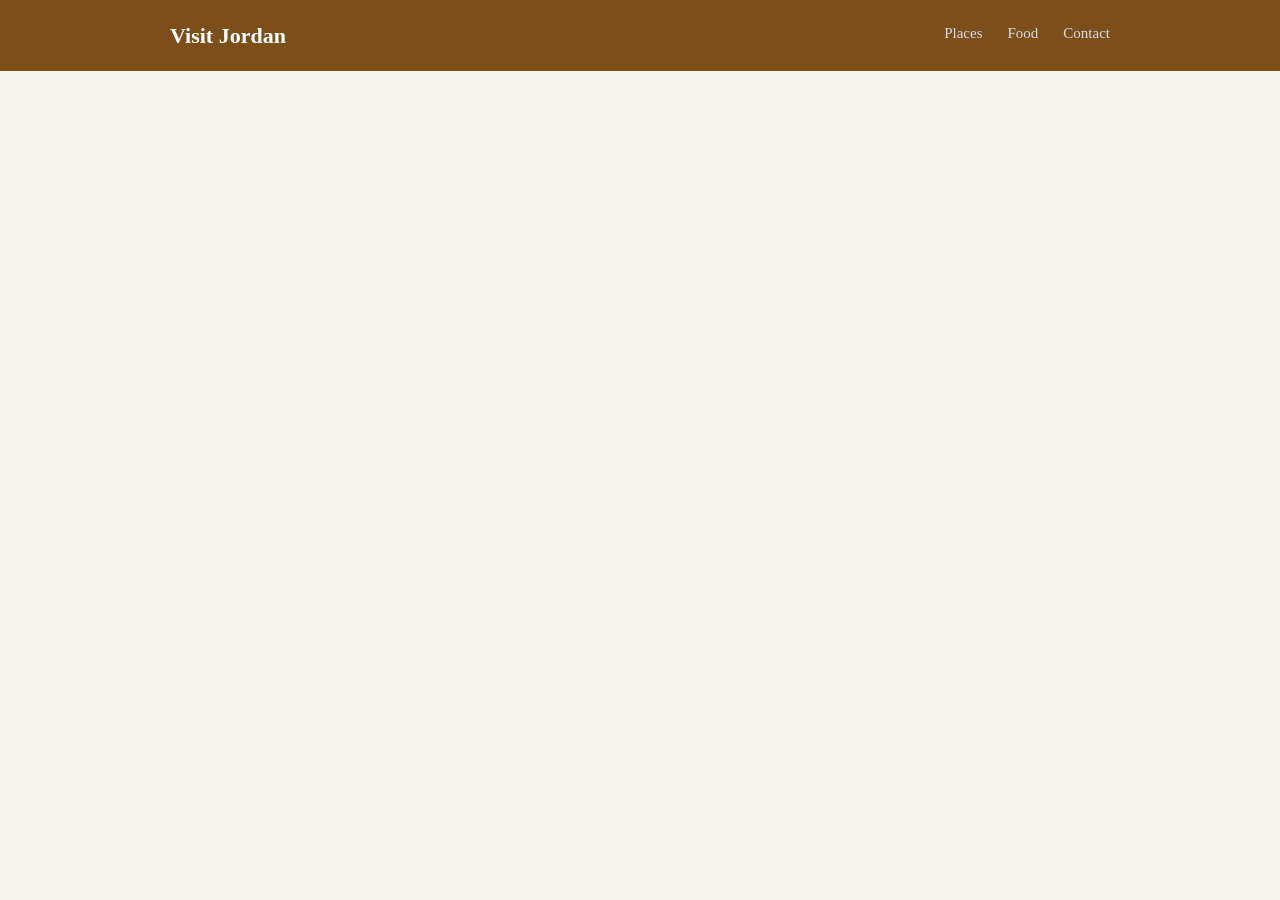
==== task3/anas-alomoush/index.html @ aa8eda35 "TASK-3 Build the header" ====
<!DOCTYPE html>
<html lang="en">
<head>
  <meta charset="UTF-8">
  <meta name="viewport" content="width=device-width, initial-scale=1.0">
  <title>Visit Jordan</title>
  <link rel="stylesheet" href="style.css">
</head>
<body>
  <header class="site-header">
    <div class="container header-inner">
      <h1 class="brand">Visit Jordan</h1>
      <nav class="nav">
        <a href="#">Places</a>
        <a href="#">Food</a>
        <a href="#">Contact</a>
      </nav>
    </div>
  </header>
</body>
</html>
---- task3/anas-alomoush/style.css ----
* {
  margin: 0;
  padding: 0;
  box-sizing: border-box;
}

body {
  background-color: #f6f4ef;
  color: #2b2b35;
  line-height: 1.6;
}

.container {
  max-width: 980px;
  margin: 0 auto;
  padding: 0 20px;
}

/* Header */
.site-header {
  background-color: #7c4e19;
  color: #ffffff;
  padding: 18px 0;
}

.header-inner {
  display: flex;
  align-items: center;
  justify-content: space-between;
}

.brand {
  font-size: 22px;
  font-weight: 700;
}

.nav {
  display: flex;
  gap: 25px;
}

.nav a {
  color: #d7dcea;
  text-decoration: none;
  font-size: 15px;
  padding-bottom: 3px;
  border-bottom: 2px solid transparent;
  transition: color 0.2s ease;
}

.nav a:hover {
  color: #ffffff;
}
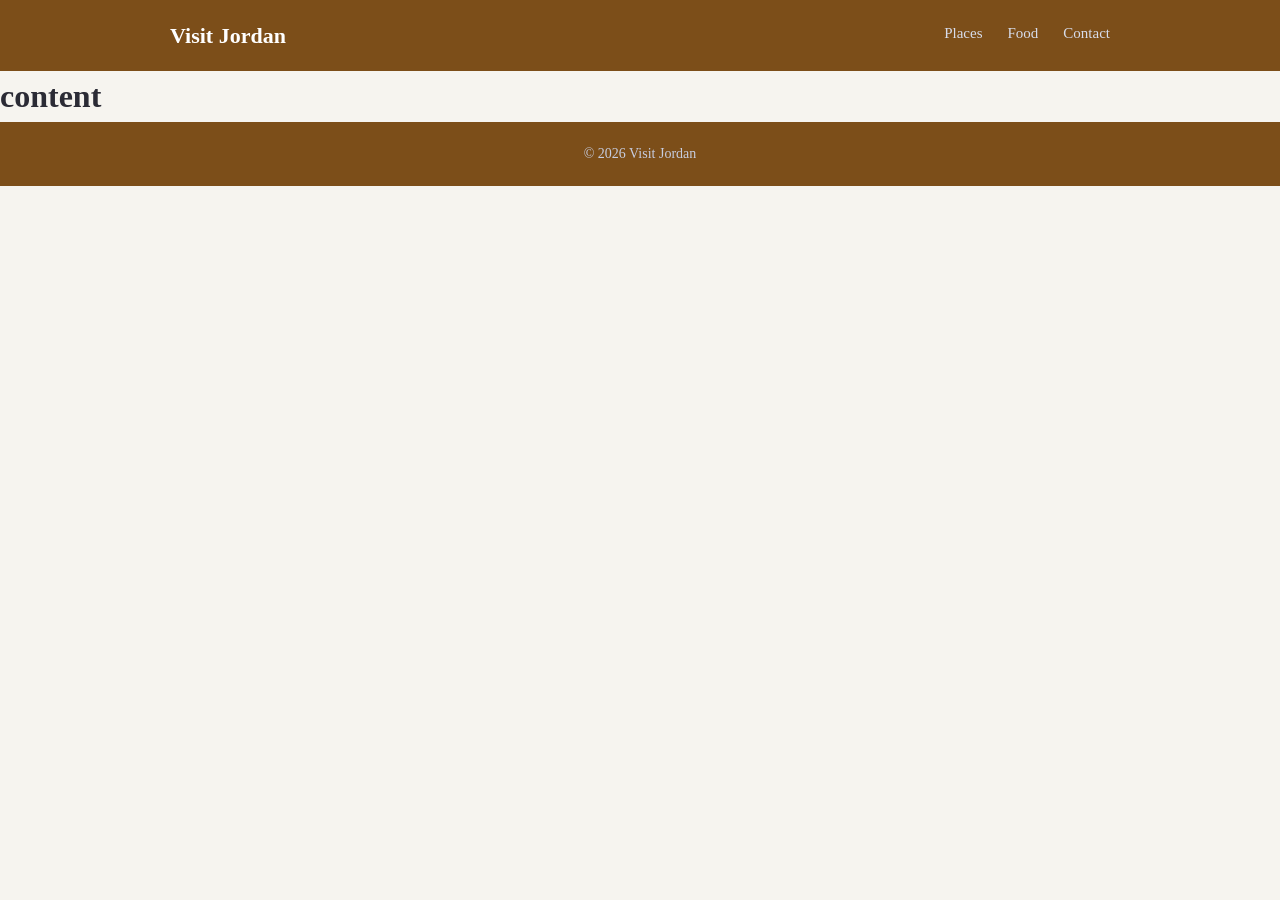
==== commit 2d615b77: "TASK-3 Build the footer" ====
--- a/task3/anas-alomoush/index.html
+++ b/task3/anas-alomoush/index.html
@@ -17,5 +17,11 @@
       </nav>
     </div>
   </header>
+  <main> 
+    <h1>content</h1>
+  </main>
+  <footer class="site-footer">
+    <p>&copy; 2026 Visit Jordan</p>
+  </footer>
 </body>
 </html>
--- a/task3/anas-alomoush/style.css
+++ b/task3/anas-alomoush/style.css
@@ -51,3 +51,18 @@
 .nav a:hover {
   color: #ffffff;
 }
+
+/* Footer */
+.site-footer {
+  display: flex;
+  justify-content: center;
+  align-items: center;
+  height: 64px;
+  background-color: #7c4e19;
+  color: #c7cde0;
+  font-size: 14px;
+}
+
+.visually-hidden {
+  display: none;
+}
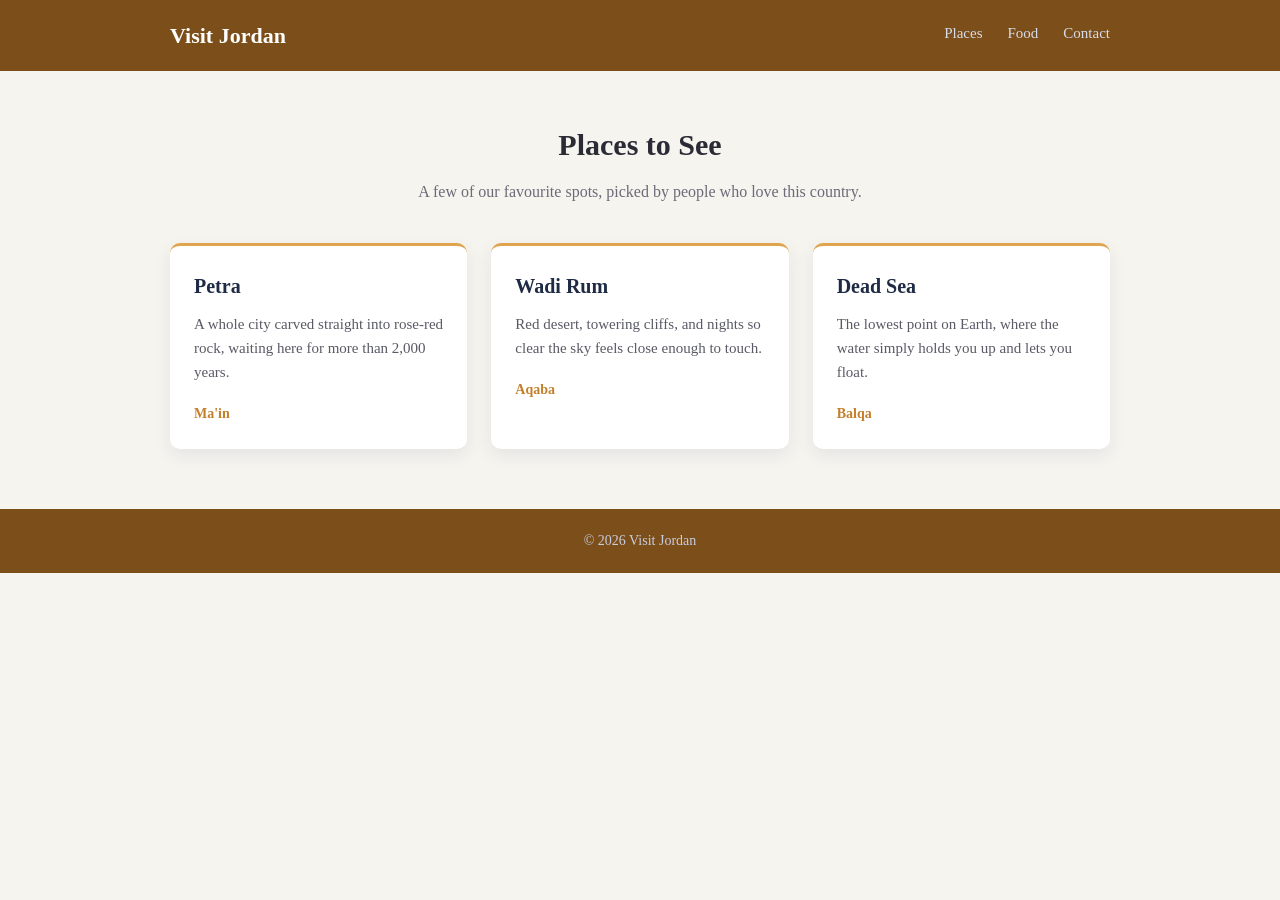
==== commit 6830d1cb: "TASK-3 Build main layout and first section with three cards" ====
--- a/task3/anas-alomoush/index.html
+++ b/task3/anas-alomoush/index.html
@@ -17,9 +17,32 @@
       </nav>
     </div>
   </header>
-  <main> 
-    <h1>content</h1>
+
+  <main class="container">
+    <h2 class="section-title">Places to See</h2>
+    <p class="section-subtitle">A few of our favourite spots, picked by people who love this country.</p>
+
+    <div class="cards">
+      <article class="card">
+        <h3 class="card-title">Petra</h3>
+        <p class="card-text">A whole city carved straight into rose-red rock, waiting here for more than 2,000 years.</p>
+        <a class="card-link" href="#">Ma'in</a>
+      </article>
+
+      <article class="card">
+        <h3 class="card-title">Wadi Rum</h3>
+        <p class="card-text">Red desert, towering cliffs, and nights so clear the sky feels close enough to touch.</p>
+        <a class="card-link" href="#">Aqaba</a>
+      </article>
+
+      <article class="card">
+        <h3 class="card-title">Dead Sea</h3>
+        <p class="card-text">The lowest point on Earth, where the water simply holds you up and lets you float.</p>
+        <a class="card-link" href="#">Balqa</a>
+      </article>
+    </div>
   </main>
+  
   <footer class="site-footer">
     <p>&copy; 2026 Visit Jordan</p>
   </footer>
--- a/task3/anas-alomoush/style.css
+++ b/task3/anas-alomoush/style.css
@@ -50,6 +50,64 @@
 
 .nav a:hover {
   color: #ffffff;
+  border-color: #e0a34e;
+}
+
+/* Section */
+.section-title {
+  text-align: center;
+  font-size: 30px;
+  font-weight: 700;
+  margin: 50px 0 10px;
+}
+
+.section-subtitle {
+  text-align: center;
+  color: #6b6b78;
+  font-size: 16px;
+  margin-bottom: 38px;
+}
+
+/* Cards */
+.cards {
+  display: flex;
+  justify-content: center;
+  gap: 24px;
+  margin-bottom: 60px;
+}
+
+.card {
+  flex: 1;
+  background-color: #ffffff;
+  border-top: 3px solid #e0a34e;
+  border-radius: 10px;
+  padding: 24px;
+  box-shadow: 0 6px 18px rgba(31, 42, 68, 0.08);
+}
+
+.card-title {
+  font-size: 20px;
+  font-weight: 700;
+  margin-bottom: 10px;
+  color: #1f2a44;
+}
+
+.card-text {
+  font-size: 15px;
+  color: #5a5a66;
+  margin-bottom: 16px;
+}
+
+.card-link {
+  display: inline-block;
+  color: #c47f2a;
+  text-decoration: none;
+  font-size: 14px;
+  font-weight: 600;
+}
+
+.card-link:hover {
+  text-decoration: underline;
 }
 
 /* Footer */
@@ -65,4 +123,11 @@
 
 .visually-hidden {
   display: none;
-}+}
+
+/* Responsive */
+@media (max-width: 760px) {
+  .cards {
+    flex-direction: column;
+  }
+}
